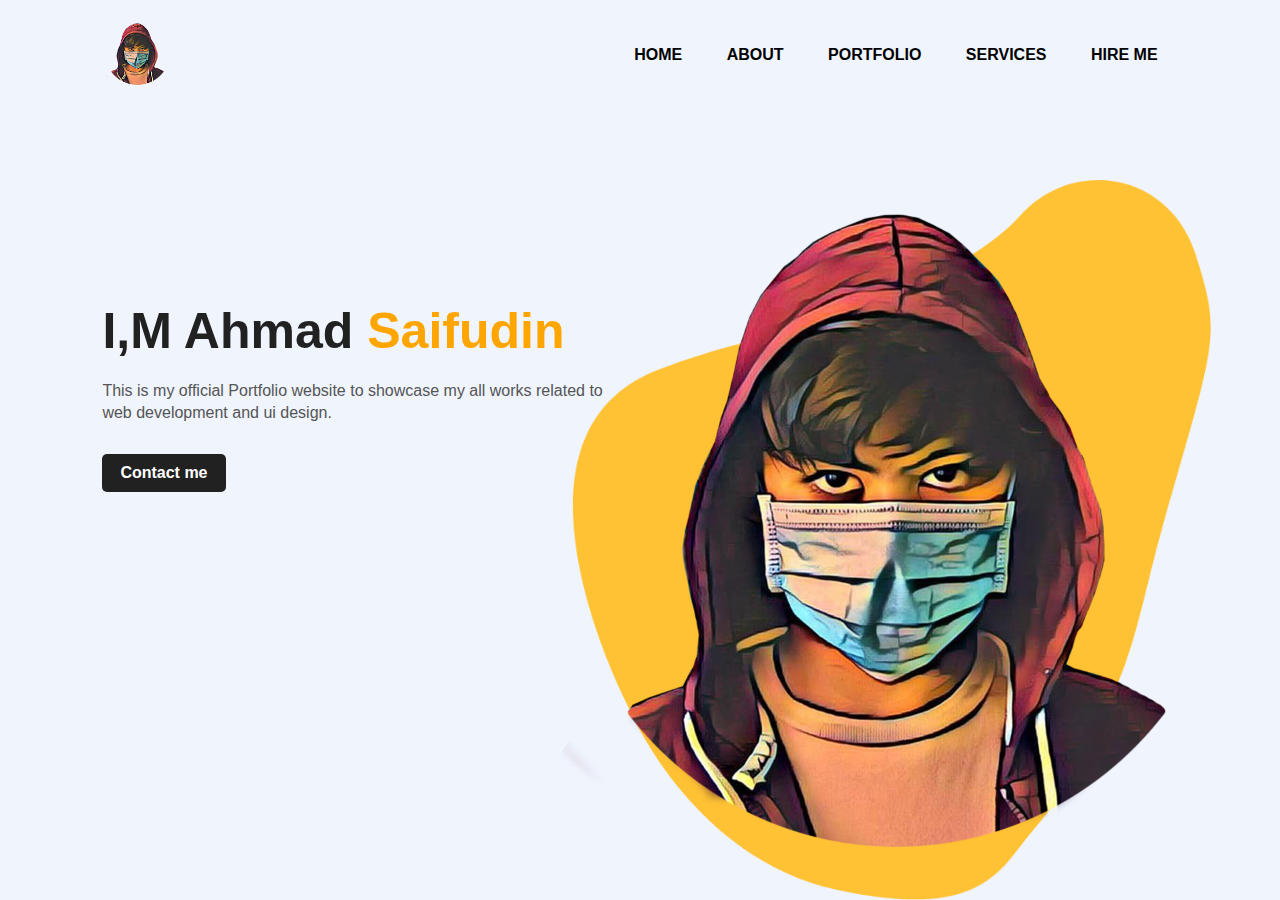
==== index.html @ dfc66287 "Add files via upload" ====
<!DOCTYPE html>
<html lang="en">
<head>
    <meta charset="UTF-8">
    <meta http-equiv="X-UA-Compatible" content="IE=edge">
    <meta name="viewport" content="width=device-width, initial-scale=1.0">
    <title>Ahmad Saifudin</title>
    <link rel="stylesheet" href="styles.css">
    <link rel="stylesheet" href="https://cdnjs.cloudflare.com/ajax/libs/font-awesome/5.15.3/css/all.min.css" integrity="sha512-iBBXm8fW90+nuLcSKlbmrPcLa0OT92xO1BIsZ+ywDWZCvqsWgccV3gFoRBv0z+8dLJgyAHIhR35VZc2oM/gI1w==" crossorigin="anonymous" referrerpolicy="no-referrer" />
</head>
<body>
    <div class="hero">
        <nav>
            <img src="images/logo.png" class="logo">
            <ul>
                <li><a href="#">HOME</a></li>
                <li><a href="#">ABOUT</a></li>
                <li><a href="#">PORTFOLIO</a></li>
                <li><a href="#">SERVICES</a></li>
                <li><a href="#">HIRE ME</a></li>
            </ul>
        </nav>
        <div class="detel">
            <h1>I,M Ahmad <span>Saifudin</span></h1>
            <p>This is my official Portfolio website to showcase my 
                all works related to <br> web development and ui design. </p>
            <a href="#">Contact me</a>
        </div>
        <div class="images">
            <img src="images/shape.png" class="shape">
            <img src="images/girl.png" class="girl">
        </div>

        <div class="social">
           <a href="https://www.instagram.com/saifdn_/"><i class="fab fa-instagram"></i></a>
           <a href="https://twitter.com/saifdn1"><i class="fab fa-twitter"></i></a>
           <a href="https://www.facebook.com/ahmad.saifudin.12764874"><i class="fab fa-facebook"></i></a>
           <a href="https://www.youtube.com/channel/UC_CbLNkY0u7GBVrakiT2_KA"><i class="fab fa-youtube"></i></a>
           <a href="https://t.me/saifdn1"><i class="fab fa-telegram"></i></a>
        </div>
    </div>
</body>
</html>
---- styles.css ----
*{
    margin: 0;
    padding: 0;
    font-family: sans-serif;
}

.hero{
    position: relative;
    width: 100%;
    height: 100vh;
    background: #eff4fd;
    position: relative;
}

nav{
    display: flex;
    width: 84%;
    margin: auto;
    padding: 20px 0;
    align-items: center;
    justify-content: space-between;
}

.logo{
    width: 70px;
    cursor: pointer;
}

nav ul li {
    display: inline-block;
    list-style: none;
    margin: 10px 20px;
}

nav ul li a{
    text-decoration: none;
    color: #000;
    font-weight: bold;
}

nav ul li a:hover{
    color: red;
}

.detel{
    margin-left: 8%;
    margin-top: 15%;
}

.detel h1{
    font-size: 50px;
    color: #212121;
    margin-bottom: 20px;
}

span{
    color: orange;
    
}

.detel p{
    color: #555;
    line-height: 22px;
}

.detel a{
    background: #212121;
    padding: 10px 18px;
    text-decoration: none;
    font-weight: bold;
    color: #fff;
    display: inline-block;
    margin: 30px 0;
    border-radius: 5px;
}

.images{
    width: 45%;
    height: 80%;
    position: absolute;
    bottom: 0;
    right: 100px;
}

.images img{
    height: 100%;
    position: absolute;
    left: 50%;
    bottom: 0;
    transform: translateX(-50%);
    transition: bottom 1s, left 1s;
}

.images:hover .shape{
    bottom: 40px;
}

.images:hover .girl{
    left: 45%;
}

.social{
    margin-left: 8%;
    margin-top: 100px;
}

.social a{
    font-size: 30px;
    color: #212121;
    margin-right: 20px;
}

.social a:hover{
    color: orange;
}
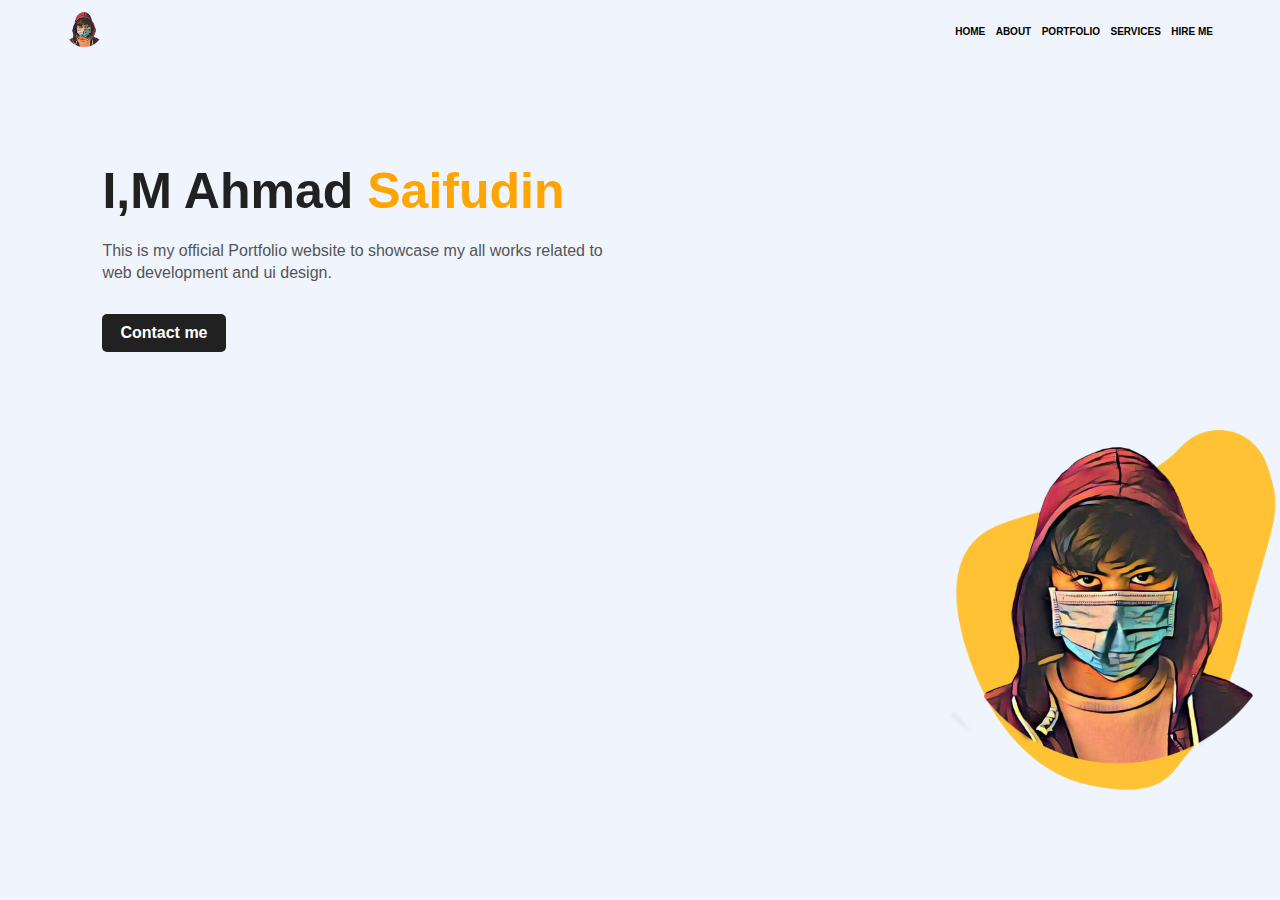
==== commit 4805cbd8: "Add files via upload" ====
--- a/index.html
+++ b/index.html
@@ -24,7 +24,7 @@
             <h1>I,M Ahmad <span>Saifudin</span></h1>
             <p>This is my official Portfolio website to showcase my 
                 all works related to <br> web development and ui design. </p>
-            <a href="#">Contact me</a>
+            <a href="mailto:saifudinahmad1234@gmail.com">Contact me</a> 
         </div>
         <div class="images">
             <img src="images/shape.png" class="shape">
--- a/styles.css
+++ b/styles.css
@@ -14,28 +14,29 @@
 
 nav{
     display: flex;
-    width: 84%;
+    width: 90%;
     margin: auto;
-    padding: 20px 0;
+    padding: 10px 0;
     align-items: center;
     justify-content: space-between;
 }
 
 .logo{
-    width: 70px;
+    width: 40px;
     cursor: pointer;
 }
 
 nav ul li {
     display: inline-block;
     list-style: none;
-    margin: 10px 20px;
+    margin: 0px 3px;
 }
 
 nav ul li a{
     text-decoration: none;
     color: #000;
     font-weight: bold;
+    font-size: 10px;
 }
 
 nav ul li a:hover{
@@ -44,7 +45,7 @@
 
 .detel{
     margin-left: 8%;
-    margin-top: 15%;
+    margin-top: 8%;
 }
 
 .detel h1{
@@ -75,10 +76,10 @@
 }
 
 .images{
-    width: 45%;
-    height: 80%;
-    position: absolute;
-    bottom: 0;
+    width: 10%;
+    height: 40%;
+    position: fixed;
+    top: 430px;
     right: 100px;
 }
 
@@ -101,11 +102,11 @@
 
 .social{
     margin-left: 8%;
-    margin-top: 100px;
+    margin-top: 5px;
 }
 
 .social a{
-    font-size: 30px;
+    font-size: 25px;
     color: #212121;
     margin-right: 20px;
 }
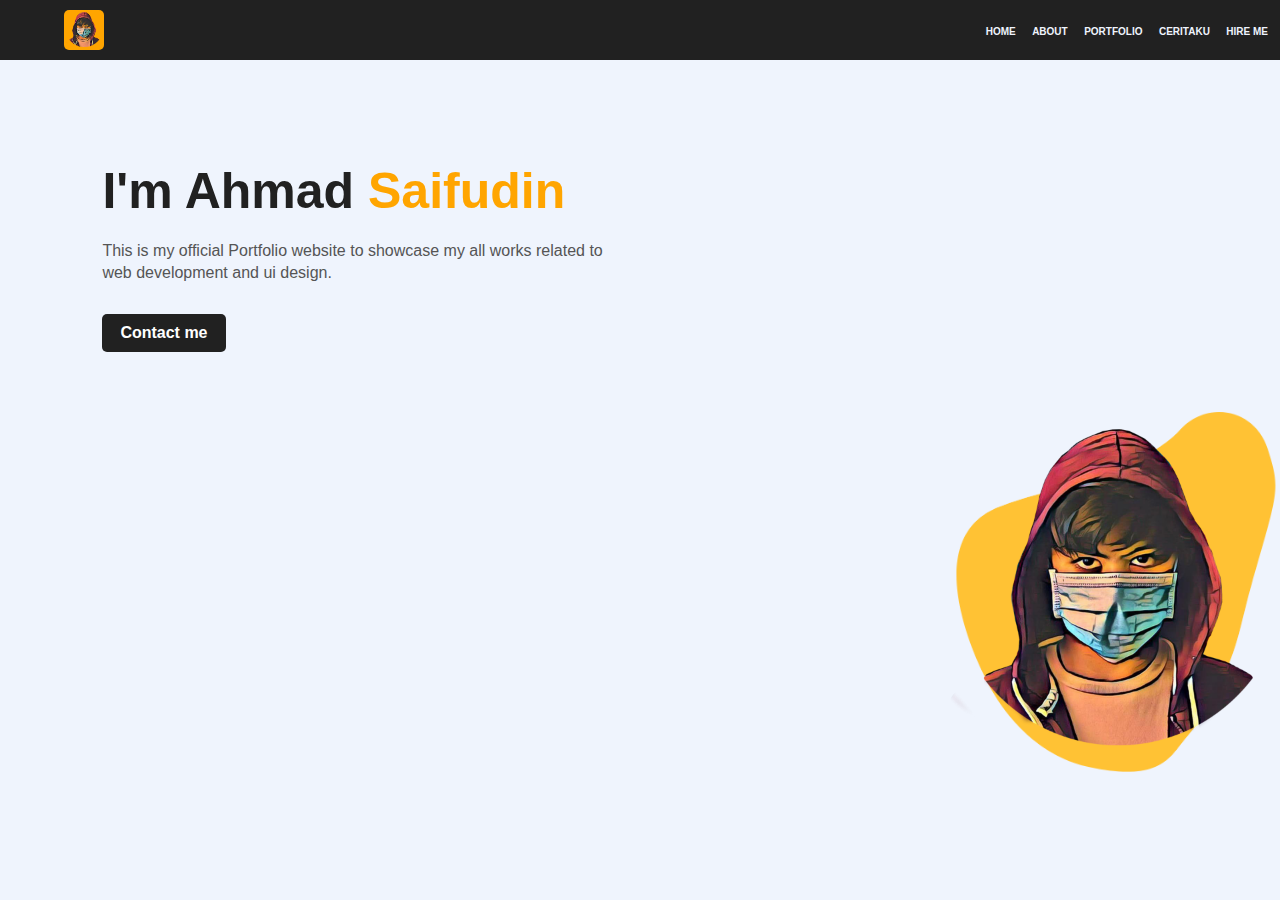
==== commit 1aec382f: "Add files via upload" ====
--- a/index.html
+++ b/index.html
@@ -16,12 +16,12 @@
                 <li><a href="#">HOME</a></li>
                 <li><a href="#">ABOUT</a></li>
                 <li><a href="#">PORTFOLIO</a></li>
-                <li><a href="#">SERVICES</a></li>
+                <li><a href="#">CERITAKU</a></li>
                 <li><a href="#">HIRE ME</a></li>
             </ul>
         </nav>
         <div class="detel">
-            <h1>I,M Ahmad <span>Saifudin</span></h1>
+            <h1>I'm Ahmad <span>Saifudin</span></h1>
             <p>This is my official Portfolio website to showcase my 
                 all works related to <br> web development and ui design. </p>
             <a href="mailto:saifudinahmad1234@gmail.com">Contact me</a> 
--- a/styles.css
+++ b/styles.css
@@ -14,14 +14,18 @@
 
 nav{
     display: flex;
-    width: 90%;
+    width: 100%;
     margin: auto;
     padding: 10px 0;
     align-items: center;
     justify-content: space-between;
+    background-color: #212121;
 }
 
 .logo{
+    border-radius: 5px;
+    background-color: orange;
+    margin-left: 5%;
     width: 40px;
     cursor: pointer;
 }
@@ -29,12 +33,13 @@
 nav ul li {
     display: inline-block;
     list-style: none;
-    margin: 0px 3px;
+    margin: 0px 0px;
 }
 
 nav ul li a{
+    margin-right: 12px;
     text-decoration: none;
-    color: #000;
+    color: #eff4fd;
     font-weight: bold;
     font-size: 10px;
 }
@@ -46,6 +51,7 @@
 .detel{
     margin-left: 8%;
     margin-top: 8%;
+    margin-right: 8%;
 }
 
 .detel h1{
@@ -78,7 +84,7 @@
 .images{
     width: 10%;
     height: 40%;
-    position: fixed;
+    position: absolute;
     top: 430px;
     right: 100px;
 }
@@ -87,7 +93,7 @@
     height: 100%;
     position: absolute;
     left: 50%;
-    bottom: 0;
+    bottom: 5%;
     transform: translateX(-50%);
     transition: bottom 1s, left 1s;
 }
@@ -102,7 +108,7 @@
 
 .social{
     margin-left: 8%;
-    margin-top: 5px;
+    margin-top: 1px;
 }
 
 .social a{
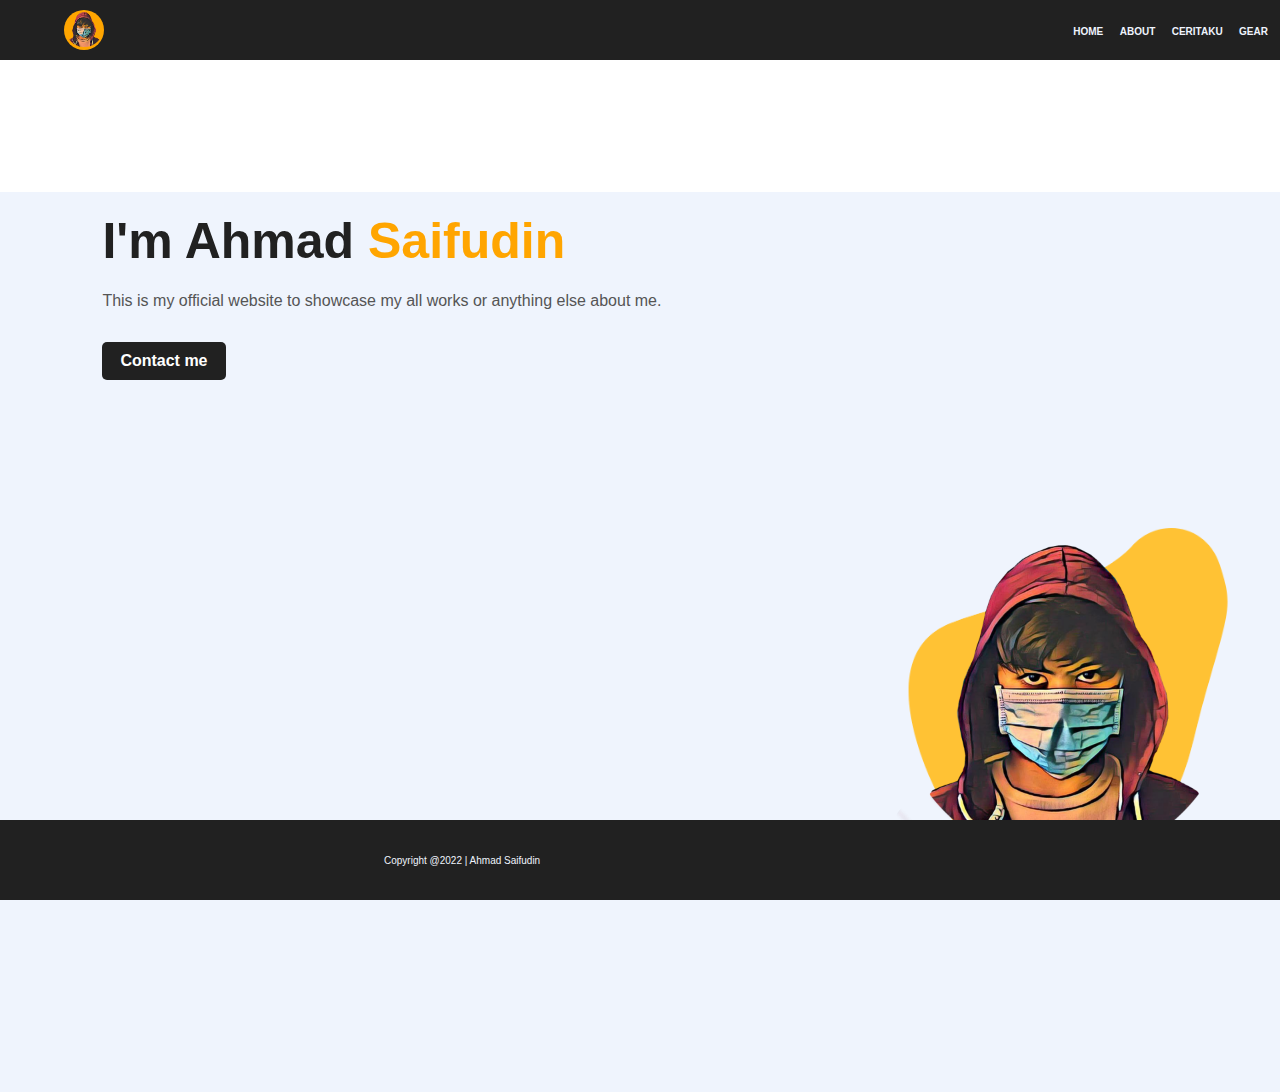
==== commit 6ea9f236: "Add files via upload" ====
--- a/index.html
+++ b/index.html
@@ -13,31 +13,35 @@
         <nav>
             <img src="images/logo.png" class="logo">
             <ul>
-                <li><a href="#">HOME</a></li>
+                <li><a href="index.html">HOME</a></li>
                 <li><a href="#">ABOUT</a></li>
-                <li><a href="#">PORTFOLIO</a></li>
-                <li><a href="#">CERITAKU</a></li>
-                <li><a href="#">HIRE ME</a></li>
+                <li><a href="ceritaku.html">CERITAKU</a></li>
+                <li><a href="gear.html">GEAR</a></li>
             </ul>
         </nav>
         <div class="detel">
             <h1>I'm Ahmad <span>Saifudin</span></h1>
-            <p>This is my official Portfolio website to showcase my 
-                all works related to <br> web development and ui design. </p>
+            <p>This is my official website to showcase my 
+                all works or anything else about me. </p>
             <a href="mailto:saifudinahmad1234@gmail.com">Contact me</a> 
+        </div>
+        <div class="social">
+            <a href="https://www.instagram.com/saifdn_/"><i class="fab fa-instagram"></i></a>
+            <a href="https://www.facebook.com/ahmad.saifudin.12764874"><i class="fab fa-facebook"></i></a>
+            <a href="https://www.youtube.com/channel/UC_CbLNkY0u7GBVrakiT2_KA"><i class="fab fa-youtube"></i></a>
+            <a href="https://t.me/saifdn1"><i class="fab fa-telegram"></i></a>
         </div>
         <div class="images">
             <img src="images/shape.png" class="shape">
             <img src="images/girl.png" class="girl">
         </div>
 
-        <div class="social">
-           <a href="https://www.instagram.com/saifdn_/"><i class="fab fa-instagram"></i></a>
-           <a href="https://twitter.com/saifdn1"><i class="fab fa-twitter"></i></a>
-           <a href="https://www.facebook.com/ahmad.saifudin.12764874"><i class="fab fa-facebook"></i></a>
-           <a href="https://www.youtube.com/channel/UC_CbLNkY0u7GBVrakiT2_KA"><i class="fab fa-youtube"></i></a>
-           <a href="https://t.me/saifdn1"><i class="fab fa-telegram"></i></a>
-        </div>
+        
     </div>
 </body>
+<footer>
+    <div class="footer">
+        <p class="text-center">Copyright @2022 | Ahmad Saifudin</p>
+    </div>
+</footer>
 </html>--- a/styles.css
+++ b/styles.css
@@ -13,6 +13,8 @@
 }
 
 nav{
+    position: fixed;
+    top: 0;
     display: flex;
     width: 100%;
     margin: auto;
@@ -23,7 +25,7 @@
 }
 
 .logo{
-    border-radius: 5px;
+    border-radius: 100px;
     background-color: orange;
     margin-left: 5%;
     width: 40px;
@@ -50,11 +52,12 @@
 
 .detel{
     margin-left: 8%;
-    margin-top: 8%;
+    margin-top: 15%;
     margin-right: 8%;
 }
 
 .detel h1{
+    padding-top: 20px;
     font-size: 50px;
     color: #212121;
     margin-bottom: 20px;
@@ -85,7 +88,7 @@
     width: 10%;
     height: 40%;
     position: absolute;
-    top: 430px;
+    top: 350px;
     right: 100px;
 }
 
@@ -93,8 +96,8 @@
     height: 100%;
     position: absolute;
     left: 50%;
-    bottom: 5%;
-    transform: translateX(-50%);
+    bottom: 4%;
+    transform: translateX(-65%);
     transition: bottom 1s, left 1s;
 }
 
@@ -119,4 +122,59 @@
 
 .social a:hover{
     color: orange;
+}
+
+.footer{
+    position: fixed;
+    bottom: 0;
+    background-color: #212121;
+    display: flex;
+    width: 100%;
+    height: 60px;
+    margin: auto;
+    padding: 10px 0;
+    align-items: center;
+}
+
+.footer p{
+    position:absolute;
+    left: 30%;
+    text-align: center;
+    text-decoration: none;
+    color: #eff4fd;
+    font-weight: normal;
+    font-size: 10px;
+}
+
+.gear1{
+    height: 100px;
+    width: 50%;
+    background-color: orange;
+    border-radius: 10px;
+    position: relative;
+    margin: 8%;
+    top: 10%;
+}
+.gear1 h2{
+    font-size:15px;
+    width: 80%;
+    position: absolute;
+    margin: 8%;
+    top: 0%;
+}
+.gear1 p{
+    font-size:14px;
+    width: 80%;
+    position: absolute;
+    margin: 8%;
+    top: 20%;
+    font-weight: normal;
+}
+
+.igear1{
+    position: absolute;
+    top: 2%;
+    right: -50%;
+    border-radius: 8px;
+    width: 120px;
 }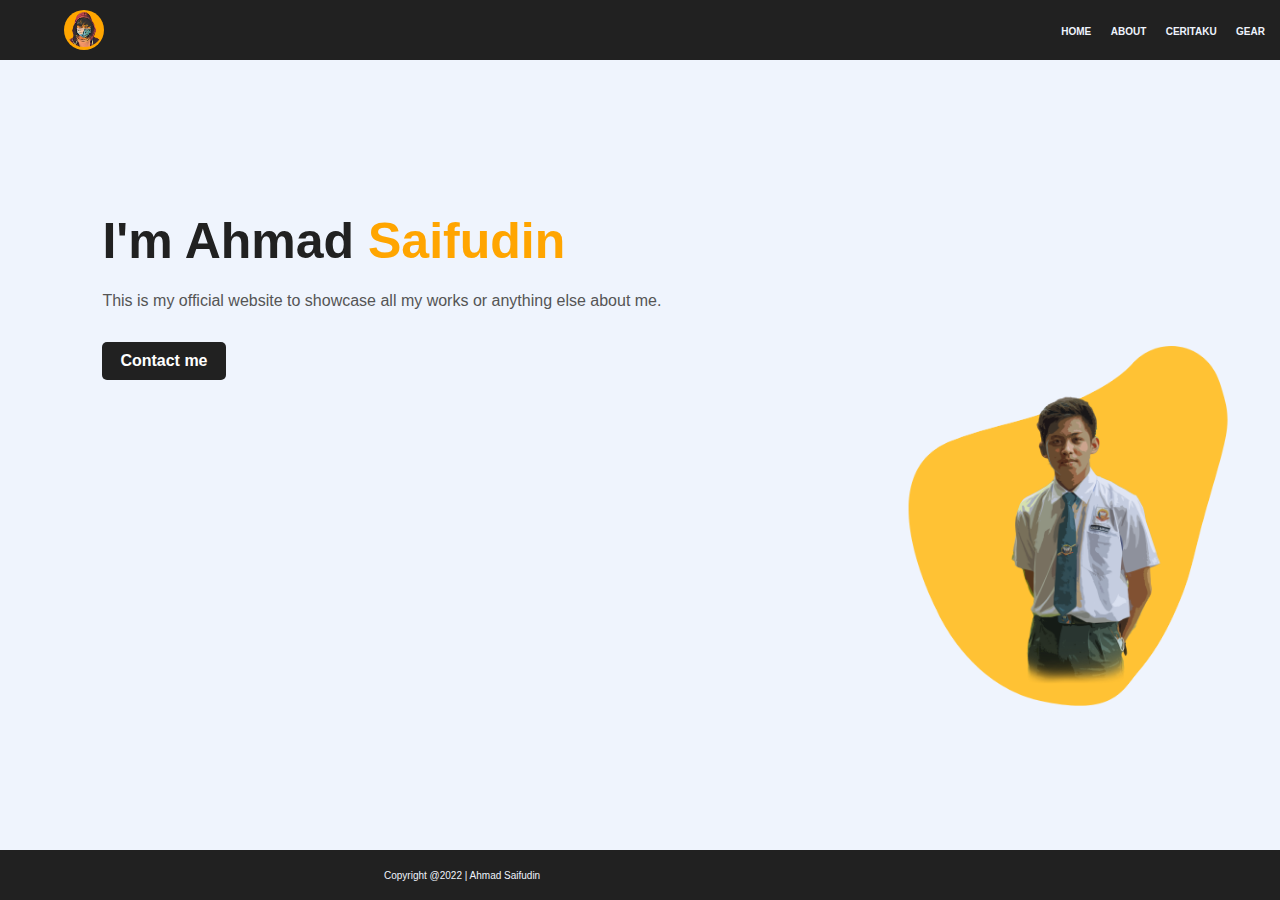
==== commit e8b0ab6f: "Add files via upload" ====
--- a/index.html
+++ b/index.html
@@ -21,8 +21,8 @@
         </nav>
         <div class="detel">
             <h1>I'm Ahmad <span>Saifudin</span></h1>
-            <p>This is my official website to showcase my 
-                all works or anything else about me. </p>
+            <p>This is my official website to showcase 
+                all my works or anything else about me. </p>
             <a href="mailto:saifudinahmad1234@gmail.com">Contact me</a> 
         </div>
         <div class="social">
@@ -33,7 +33,7 @@
         </div>
         <div class="images">
             <img src="images/shape.png" class="shape">
-            <img src="images/girl.png" class="girl">
+            <img src="images/AhmadSaifudin.png" class="girl">
         </div>
 
         
--- a/styles.css
+++ b/styles.css
@@ -5,11 +5,10 @@
 }
 
 .hero{
-    position: relative;
+    position: absolute;
     width: 100%;
     height: 100vh;
     background: #eff4fd;
-    position: relative;
 }
 
 nav{
@@ -39,7 +38,7 @@
 }
 
 nav ul li a{
-    margin-right: 12px;
+    margin-right: 15px;
     text-decoration: none;
     color: #eff4fd;
     font-weight: bold;
@@ -88,9 +87,15 @@
     width: 10%;
     height: 40%;
     position: absolute;
-    top: 350px;
+    top: 360px;
     right: 100px;
 }
+
+.girl{
+    position: absolute;
+    top: 0%;
+}
+
 
 .images img{
     height: 100%;
@@ -111,7 +116,7 @@
 
 .social{
     margin-left: 8%;
-    margin-top: 1px;
+    margin-top: 0;
 }
 
 .social a{
@@ -130,7 +135,7 @@
     background-color: #212121;
     display: flex;
     width: 100%;
-    height: 60px;
+    height: 30px;
     margin: auto;
     padding: 10px 0;
     align-items: center;
@@ -177,4 +182,27 @@
     right: -50%;
     border-radius: 8px;
     width: 120px;
+}
+
+.article{
+    margin-left: 8%;
+    margin-top: 3%;
+    margin-right: 8%;
+}
+
+.article h1{
+    margin-top: 18%;
+    padding-top: 20px;
+    font-size: 30px;
+    color: #212121;
+    margin-bottom: 20px;
+}
+
+.article p{
+    color: #555;
+    line-height: 20px;
+}
+.imageart{
+    position: relative;
+    width: 100%;
 }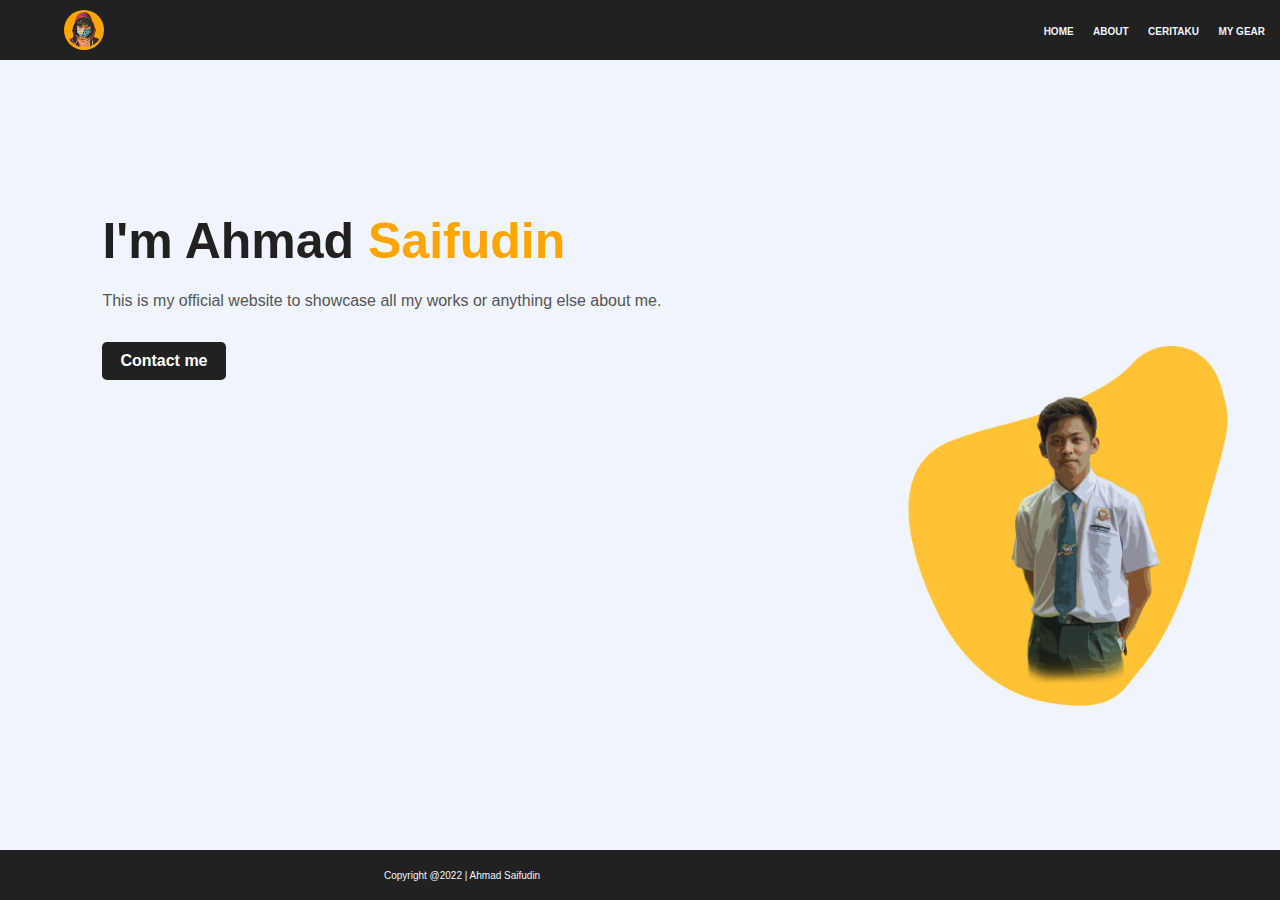
==== commit 39a2dda2: "Add files via upload" ====
--- a/index.html
+++ b/index.html
@@ -5,6 +5,7 @@
     <meta http-equiv="X-UA-Compatible" content="IE=edge">
     <meta name="viewport" content="width=device-width, initial-scale=1.0">
     <title>Ahmad Saifudin</title>
+    <link rel="icon" href="images/logo.png">
     <link rel="stylesheet" href="styles.css">
     <link rel="stylesheet" href="https://cdnjs.cloudflare.com/ajax/libs/font-awesome/5.15.3/css/all.min.css" integrity="sha512-iBBXm8fW90+nuLcSKlbmrPcLa0OT92xO1BIsZ+ywDWZCvqsWgccV3gFoRBv0z+8dLJgyAHIhR35VZc2oM/gI1w==" crossorigin="anonymous" referrerpolicy="no-referrer" />
 </head>
@@ -14,9 +15,9 @@
             <img src="images/logo.png" class="logo">
             <ul>
                 <li><a href="index.html">HOME</a></li>
-                <li><a href="#">ABOUT</a></li>
+                <li><a href="about.html">ABOUT</a></li>
                 <li><a href="ceritaku.html">CERITAKU</a></li>
-                <li><a href="gear.html">GEAR</a></li>
+                <li><a href="gear.html">MY GEAR</a></li>
             </ul>
         </nav>
         <div class="detel">
--- a/styles.css
+++ b/styles.css
@@ -8,7 +8,7 @@
     position: absolute;
     width: 100%;
     height: 100vh;
-    background: #eff4fd;
+    background: #eff4fd; 
 }
 
 nav{
@@ -155,20 +155,20 @@
     height: 100px;
     width: 50%;
     background-color: orange;
-    border-radius: 10px;
-    position: relative;
+    border-radius: 10px;    position: relative;
     margin: 8%;
     top: 10%;
+    left: 5%;
 }
 .gear1 h2{
-    font-size:15px;
+    font-size:14px;
     width: 80%;
     position: absolute;
     margin: 8%;
     top: 0%;
 }
 .gear1 p{
-    font-size:14px;
+    font-size:12px;
     width: 80%;
     position: absolute;
     margin: 8%;
@@ -177,10 +177,12 @@
 }
 
 .igear1{
-    position: absolute;
-    top: 2%;
-    right: -50%;
-    border-radius: 8px;
+    position: relative;
+    top: -2%;
+    left: 83%;
+    border-radius: 15px;
+    border: 4px solid;
+    border-color: rgb(180, 12, 12);
     width: 120px;
 }
 
@@ -193,16 +195,33 @@
 .article h1{
     margin-top: 18%;
     padding-top: 20px;
-    font-size: 30px;
+    font-size: 25px;
     color: #212121;
     margin-bottom: 20px;
 }
 
 .article p{
     color: #555;
+    font-size: 13px;
     line-height: 20px;
 }
 .imageart{
     position: relative;
     width: 100%;
-}+}
+
+.gear1 a{
+    font-size: 13px;
+    position: absolute;
+    left: 8%;
+    top: 30%;
+    background: #212121;
+    padding: 5px 10px;
+    text-decoration: none;
+    font-weight: bold;
+    color: #fff;
+    display: inline-block;
+    margin: 30px 0;
+    border-radius: 5px;
+}
+
